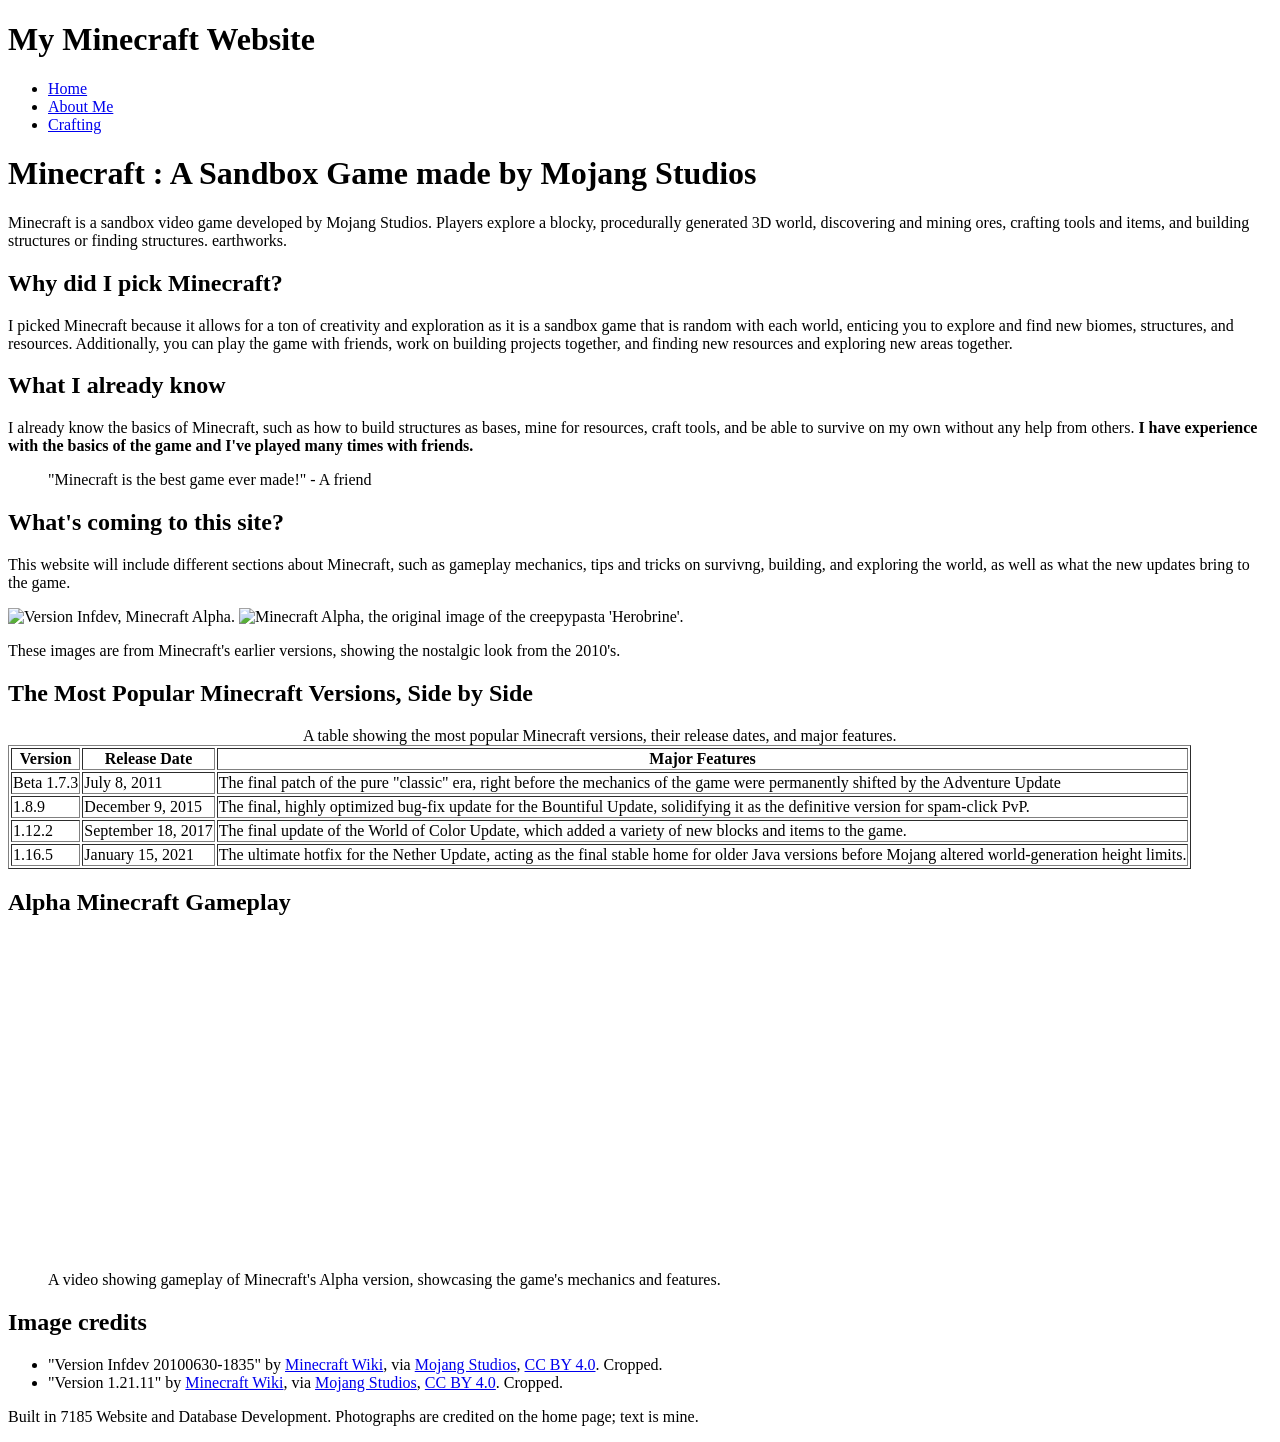
==== index.html @ 1b539d72 "footer" ====
<!DOCTYPE html>
<html lang="en">

<head>
    <!-- This is the TITLE of my webpage -->
    <title> Minecraft </title>
    <link rel="icon" href="https://images.icon-icons.com/2699/PNG/512/minecraft_logo_icon_168974.png"
        type="image/x-icon">

</head>
<h1>My Minecraft Website</h1>
<nav>
    <ul>
        <li><a href="index.html">Home</a></li>
        <li><a href="about.html">About Me</a></li>
        <li><a href="crafting.html">Crafting</a></li>
    </ul>
</nav>

<body>
    <div class="section" id="Title-Description"></div>
    <h1> Minecraft : A Sandbox Game made by Mojang Studios </h1>
    <p>
        Minecraft is a sandbox video game developed by Mojang Studios. Players explore a blocky, procedurally generated
        3D world, discovering and mining ores, crafting tools and items, and building structures or finding structures.
        earthworks.
    </p>
    <h2>
        Why did I pick Minecraft?
    </h2>

    <p>
        I picked Minecraft because it allows for a ton of creativity and exploration as it is a sandbox game that is
        random with each world, enticing you to explore and find new biomes, structures, and resources.
        Additionally, you can play the game with friends, work on building projects together, and finding new resources
        and exploring new areas together.
    </p>

    <div class="section" id="Quote-Section"></div>
    <h2>
        What I already know
    </h2>

    <p>
        I already know the basics of Minecraft, such as how to build structures as bases, mine for resources, craft
        tools, and be able to survive on my own without any help from others.
        <strong> I have experience with the basics of the game and I've played many times with friends.</strong>

    <blockquote> "Minecraft is the best game ever made!" - A friend</blockquote>
    </p>


    <h2>
        What's coming to this site?
    </h2>
    <p>
        This website will include different sections about Minecraft, such as gameplay mechanics, tips and tricks on
        survivng, building, and exploring the world, as well as what the new updates bring to the game.
    </p>

    <img src="https://minecraft.wiki/images/thumb/Infdev_20100630-1835.png/800px-Infdev_20100630-1835.png?5a4e8&20210730172134"
        alt="Version Infdev, Minecraft Alpha." width="650" height="400" />
    <img src="https://cdn.modrinth.com/data/cached_images/f736d526366b8b7e463001fa274c7d0e872c368f.png"
        alt="Minecraft Alpha, the original image of the creepypasta 'Herobrine'." width="650" height="400" />
    <p>
        These images are from Minecraft's earlier versions, showing the nostalgic look from the 2010's.
    </p>

    <h2>The Most Popular Minecraft Versions, Side by Side</h2>
    <table border="1">
        <thead>
            <tr>
                <th>Version</th>
                <th>Release Date</th>
                <th>Major Features</th>
            </tr>
        </thead>
        <tbody>
            <tr>
                <td>Beta 1.7.3</td>
                <td>July 8, 2011</td>
                <td>The final patch of the pure "classic" era, right before the mechanics of the game were permanently
                    shifted by the Adventure Update</td>
            </tr>
            <tr>
                <td>1.8.9</td>
                <td>December 9, 2015</td>
                <td>The final, highly optimized bug-fix update for the Bountiful Update, solidifying it as the
                    definitive version for spam-click PvP.</td>
            </tr>
            <tr>
                <td>1.12.2</td>
                <td>September 18, 2017</td>
                <td>The final update of the World of Color Update, which added a variety of new blocks and items to the
                    game.</td>
            </tr>
            <tr>
                <td>1.16.5</td>
                <td>January 15, 2021</td>
                <td>The ultimate hotfix for the Nether Update, acting as the final stable home for older Java versions
                    before Mojang altered world-generation height limits.</td>
            </tr>
            <a href="">
                <caption>A table showing the most popular Minecraft versions, their release dates, and major features.
                </caption>
            </a>
    </table>

    <h2> Alpha Minecraft Gameplay</h2>
    <iframe width="560" height="315" src="https://www.youtube.com/embed/d5vAsPKc-js?si=q02-yzcU77MVHGJ8"
        title="YouTube video player" frameborder="0"
        allow="accelerometer; autoplay; clipboard-write; encrypted-media; gyroscope; picture-in-picture; web-share"
        referrerpolicy="strict-origin-when-cross-origin" allowfullscreen></iframe>
    <blockquote>A video showing gameplay of Minecraft's Alpha version, showcasing the game's mechanics and features.
    </blockquote>

    <h2>Image credits</h2>
    <ul>
        <li>"Version Infdev 20100630-1835" by <a
                href="https://minecraft.wiki/images/Infdev_20100630-1835.png?5a4e8&format=original">Minecraft Wiki</a>,
            via <a href="https://www.minecraft.net/en-us/eula">Mojang Studios</a>,
            <a href="https://minecraft.wiki/w/File:Infdev_20100630-1835.png">CC BY 4.0</a>. Cropped.
        </li>
        <li>"Version 1.21.11" by <a href="https://minecraft.wiki/index.php?curid=360224">Minecraft Wiki</a>,
            via <a href="https://www.minecraft.net/en-us/eula">Mojang Studios</a>,
            <a href="https://minecraft.wiki/images/Java_Edition_1.21.11.png?d8a1c&format=original">CC BY 4.0</a>.
            Cropped.
        </li>
    </ul>

    <footer>
        <p>Built in 7185 Website and Database Development. Photographs are credited on the
            home page; text is mine.</p>
    </footer>


</body>




</html>
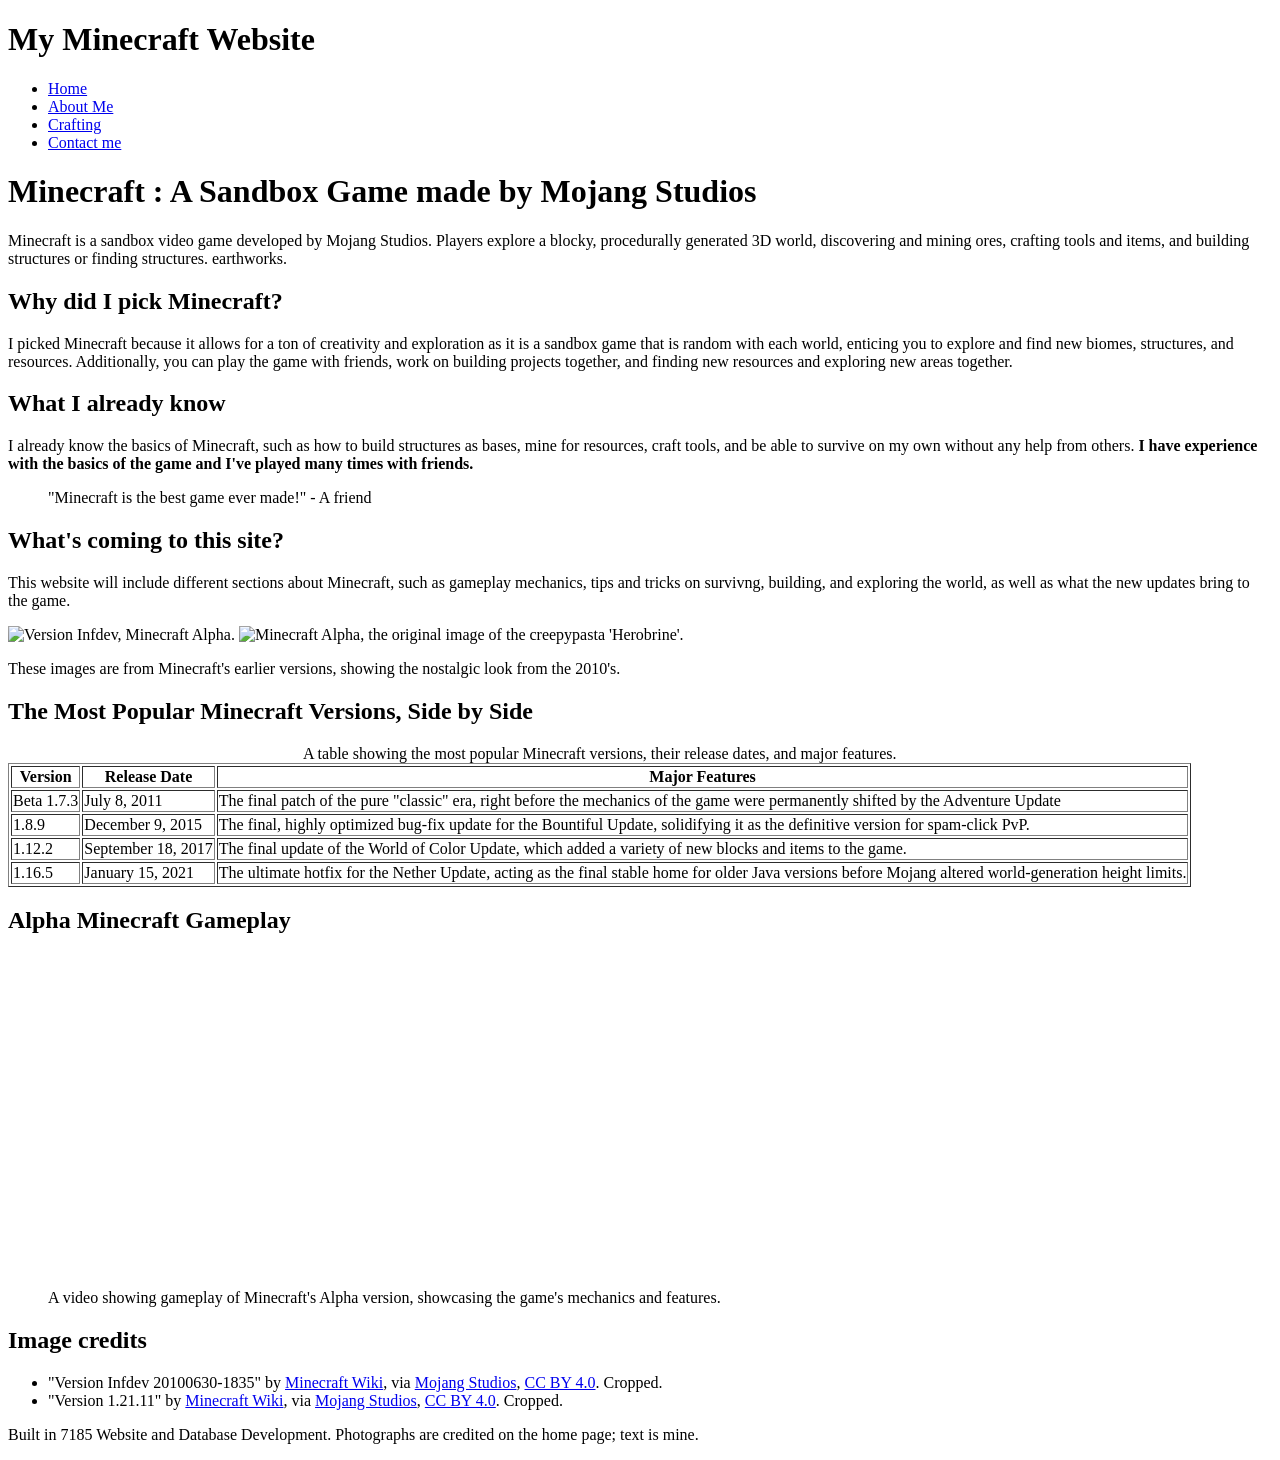
==== commit 1b7c668e: "contact me" ====
--- a/index.html
+++ b/index.html
@@ -14,6 +14,7 @@
         <li><a href="index.html">Home</a></li>
         <li><a href="about.html">About Me</a></li>
         <li><a href="crafting.html">Crafting</a></li>
+        <li><a href="contact.html">Contact me</a></li>
     </ul>
 </nav>
 
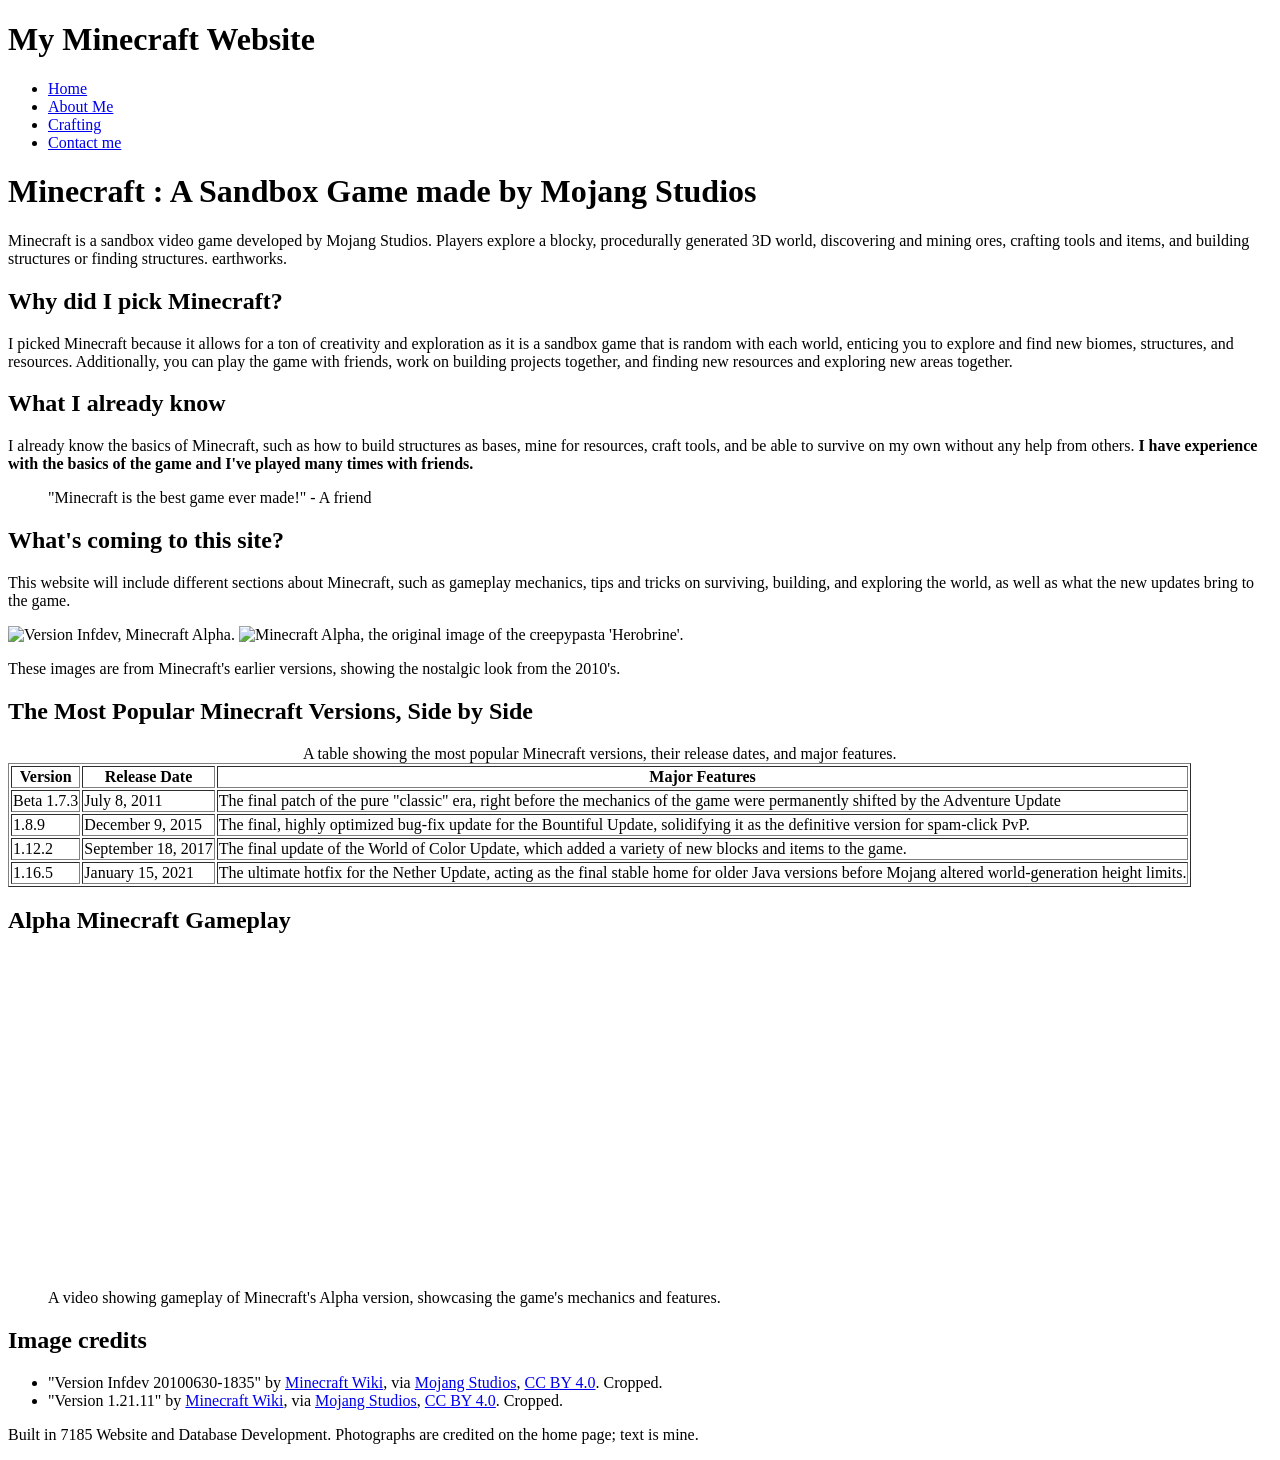
==== commit dfa8c100: "FIXED ERRORS" ====
--- a/index.html
+++ b/index.html
@@ -3,22 +3,27 @@
 
 <head>
     <!-- This is the TITLE of my webpage -->
-    <title> Minecraft </title>
+
+    <title>Minecraft</title>
     <link rel="icon" href="https://images.icon-icons.com/2699/PNG/512/minecraft_logo_icon_168974.png"
-        type="image/x-icon">
 
+    type="image/x-icon">
 </head>
-<h1>My Minecraft Website</h1>
-<nav>
-    <ul>
-        <li><a href="index.html">Home</a></li>
-        <li><a href="about.html">About Me</a></li>
-        <li><a href="crafting.html">Crafting</a></li>
-        <li><a href="contact.html">Contact me</a></li>
-    </ul>
-</nav>
 
 <body>
+    <h1>My Minecraft Website</h1>
+    <nav>
+        <ul>
+            <li><a href="index.html">Home</a></li>
+            <li><a href="about.html">About Me</a></li>
+            <li><a href="crafting.html">Crafting</a></li>
+            <li><a href="contact.html">Contact me</a></li>
+        </ul>
+
+    </nav>
+
+
+
     <div class="section" id="Title-Description"></div>
     <h1> Minecraft : A Sandbox Game made by Mojang Studios </h1>
     <p>
@@ -47,28 +52,40 @@
         tools, and be able to survive on my own without any help from others.
         <strong> I have experience with the basics of the game and I've played many times with friends.</strong>
 
-    <blockquote> "Minecraft is the best game ever made!" - A friend</blockquote>
+
     </p>
 
+
+
+    <blockquote> "Minecraft is the best game ever made!" - A friend</blockquote>
 
     <h2>
         What's coming to this site?
     </h2>
     <p>
         This website will include different sections about Minecraft, such as gameplay mechanics, tips and tricks on
-        survivng, building, and exploring the world, as well as what the new updates bring to the game.
+
+
+        surviving, building, and exploring the world, as well as what the new updates bring to the game.
     </p>
 
     <img src="https://minecraft.wiki/images/thumb/Infdev_20100630-1835.png/800px-Infdev_20100630-1835.png?5a4e8&20210730172134"
-        alt="Version Infdev, Minecraft Alpha." width="650" height="400" />
+
+
+    alt="Version Infdev, Minecraft Alpha." width="650" height="400">
     <img src="https://cdn.modrinth.com/data/cached_images/f736d526366b8b7e463001fa274c7d0e872c368f.png"
-        alt="Minecraft Alpha, the original image of the creepypasta 'Herobrine'." width="650" height="400" />
+
+
+    alt="Minecraft Alpha, the original image of the creepypasta 'Herobrine'." width="650" height="400">
     <p>
         These images are from Minecraft's earlier versions, showing the nostalgic look from the 2010's.
     </p>
 
     <h2>The Most Popular Minecraft Versions, Side by Side</h2>
     <table border="1">
+
+
+        <caption>A table showing the most popular Minecraft versions, their release dates, and major features.</caption>
         <thead>
             <tr>
                 <th>Version</th>
@@ -101,10 +118,9 @@
                 <td>The ultimate hotfix for the Nether Update, acting as the final stable home for older Java versions
                     before Mojang altered world-generation height limits.</td>
             </tr>
-            <a href="">
-                <caption>A table showing the most popular Minecraft versions, their release dates, and major features.
-                </caption>
-            </a>
+
+
+        </tbody>
     </table>
 
     <h2> Alpha Minecraft Gameplay</h2>
@@ -132,12 +148,9 @@
     <footer>
         <p>Built in 7185 Website and Database Development. Photographs are credited on the
             home page; text is mine.</p>
-    </footer>
+        </footer>
 
 
 </body>
 
-
-
-
 </html>
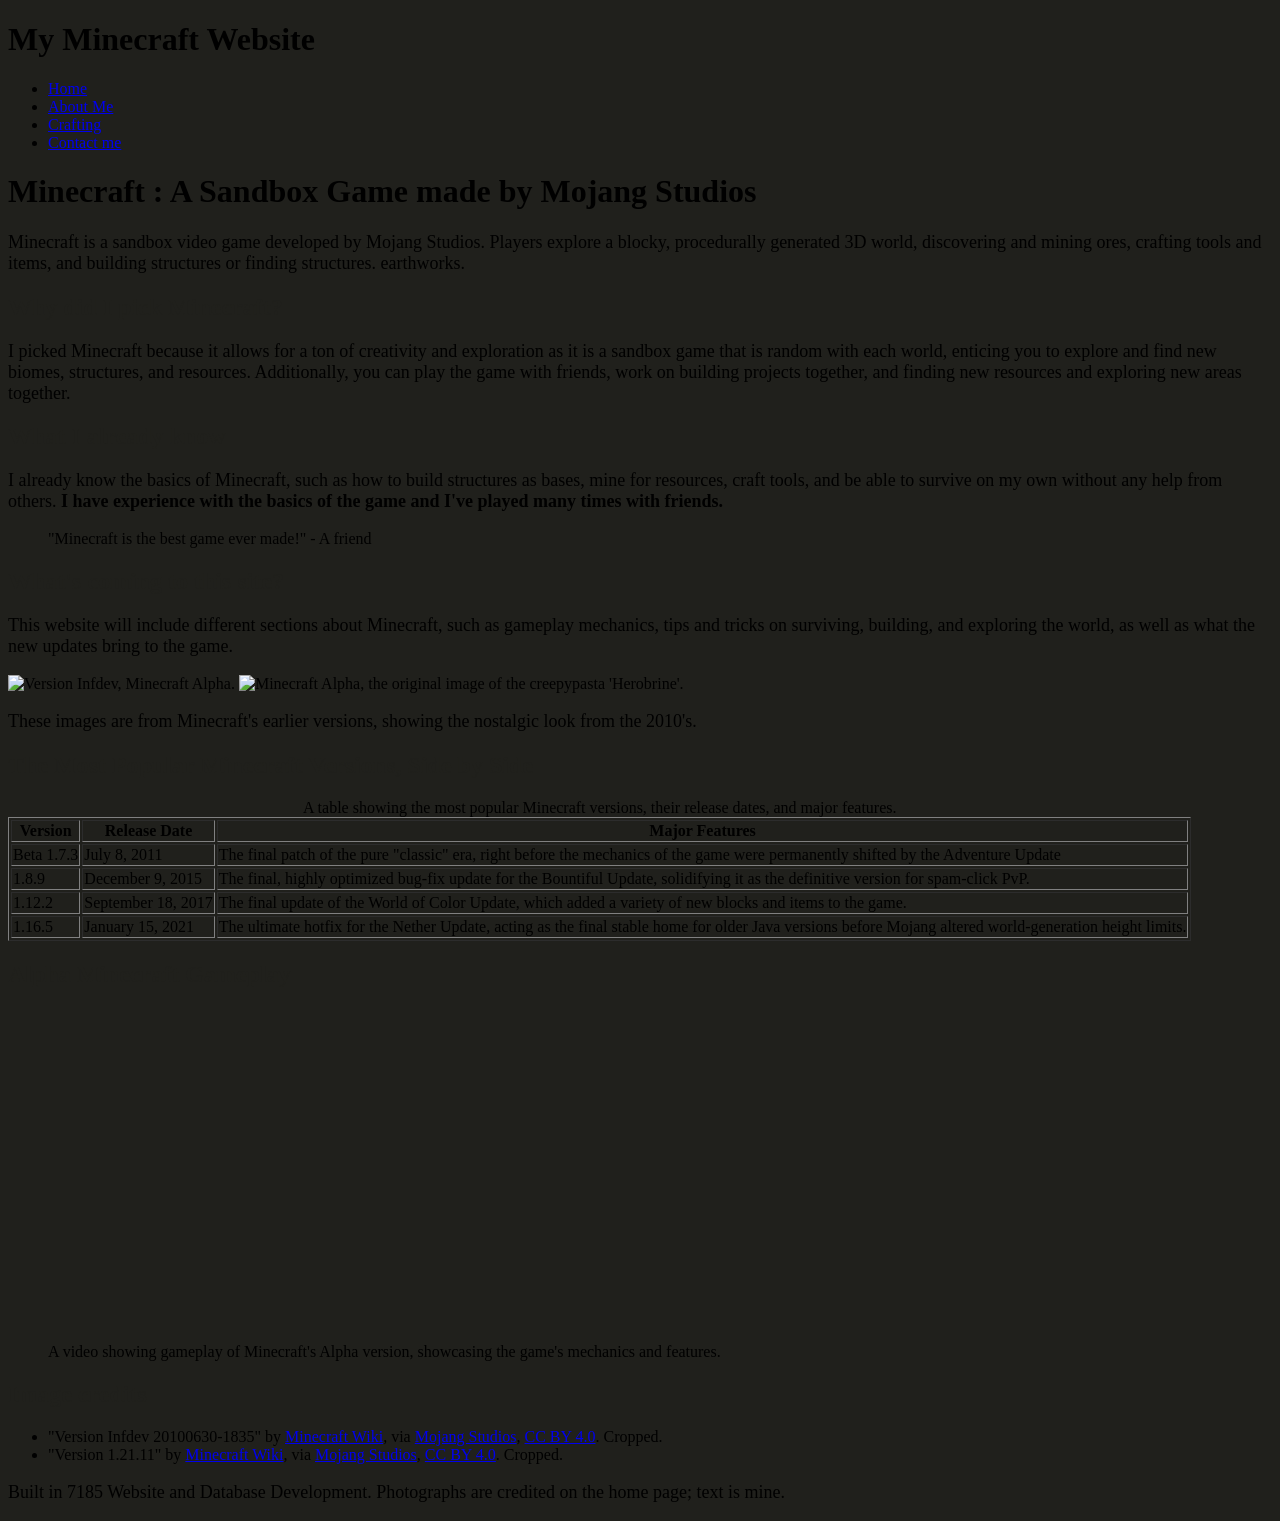
==== commit 3cc62ebd: "update css" ====
--- a/index.html
+++ b/index.html
@@ -3,154 +3,144 @@
 
 <head>
     <!-- This is the TITLE of my webpage -->
-
+    <meta charset="UTF-8">
+    <meta name="viewport" content="width=device-width, initial-scale=1.0">
     <title>Minecraft</title>
     <link rel="icon" href="https://images.icon-icons.com/2699/PNG/512/minecraft_logo_icon_168974.png"
-
-    type="image/x-icon">
+        type="image/x-icon">
+    <link rel="stylesheet" href="style.css">
 </head>
 
 <body>
-    <h1>My Minecraft Website</h1>
-    <nav>
+
+    <header>
+        <h1>My Minecraft Website</h1>
+        <nav>
+            <ul>
+                <li><a href="index.html">Home</a></li>
+                <li><a href="about.html">About Me</a></li>
+                <li><a href="crafting.html">Crafting</a></li>
+                <li><a href="contact.html">Contact me</a></li>
+            </ul>
+        </nav>
+    </header>
+
+    <main>
+
+        <div class="section" id="Title-Description"></div>
+        <h1> Minecraft : A Sandbox Game made by Mojang Studios </h1>
+        <p>
+            Minecraft is a sandbox video game developed by Mojang Studios. Players explore a blocky, procedurally generated
+            3D world, discovering and mining ores, crafting tools and items, and building structures or finding structures.
+            earthworks.
+        </p>
+        <h2>
+            Why did I pick Minecraft?
+        </h2>
+
+        <p>
+            I picked Minecraft because it allows for a ton of creativity and exploration as it is a sandbox game that is
+            random with each world, enticing you to explore and find new biomes, structures, and resources.
+            Additionally, you can play the game with friends, work on building projects together, and finding new resources
+            and exploring new areas together.
+        </p>
+
+        <div class="section" id="Quote-Section"></div>
+        <h2>
+            What I already know
+        </h2>
+
+        <p>
+            I already know the basics of Minecraft, such as how to build structures as bases, mine for resources, craft
+            tools, and be able to survive on my own without any help from others.
+            <strong> I have experience with the basics of the game and I've played many times with friends.</strong>
+        </p>
+
+        <blockquote> "Minecraft is the best game ever made!" - A friend</blockquote>
+
+        <h2>
+            What's coming to this site?
+        </h2>
+        <p>
+            This website will include different sections about Minecraft, such as gameplay mechanics, tips and tricks on
+            surviving, building, and exploring the world, as well as what the new updates bring to the game.
+        </p>
+
+        <img src="https://minecraft.wiki/images/thumb/Infdev_20100630-1835.png/800px-Infdev_20100630-1835.png?5a4e8&20210730172134"
+            alt="Version Infdev, Minecraft Alpha." width="650" height="400">
+        <img src="https://encrypted-tbn0.gstatic.com/images?q=tbn:ANd9GcQUCTIysSZ_bm_cYBPds5ggNpL9U31tPC2k_7q-d_9qxKR3SzoymmQkOAo&s=10"
+            alt="Minecraft Alpha, the original image of the creepypasta 'Herobrine'." width="650" height="400">
+        <p>
+            These images are from Minecraft's earlier versions, showing the nostalgic look from the 2010's.
+        </p>
+
+        <h2>The Most Popular Minecraft Versions, Side by Side</h2>
+        <table border="1">
+            <caption>A table showing the most popular Minecraft versions, their release dates, and major features.</caption>
+            <thead>
+                <tr>
+                    <th>Version</th>
+                    <th>Release Date</th>
+                    <th>Major Features</th>
+                </tr>
+            </thead>
+            <tbody>
+                <tr>
+                    <td>Beta 1.7.3</td>
+                    <td>July 8, 2011</td>
+                    <td>The final patch of the pure "classic" era, right before the mechanics of the game were permanently
+                        shifted by the Adventure Update</td>
+                </tr>
+                <tr>
+                    <td>1.8.9</td>
+                    <td>December 9, 2015</td>
+                    <td>The final, highly optimized bug-fix update for the Bountiful Update, solidifying it as the
+                        definitive version for spam-click PvP.</td>
+                </tr>
+                <tr>
+                    <td>1.12.2</td>
+                    <td>September 18, 2017</td>
+                    <td>The final update of the World of Color Update, which added a variety of new blocks and items to the
+                        game.</td>
+                </tr>
+                <tr>
+                    <td>1.16.5</td>
+                    <td>January 15, 2021</td>
+                    <td>The ultimate hotfix for the Nether Update, acting as the final stable home for older Java versions
+                        before Mojang altered world-generation height limits.</td>
+                </tr>
+            </tbody>
+        </table>
+
+        <h2> Alpha Minecraft Gameplay</h2>
+        <iframe width="560" height="315" src="https://www.youtube.com/embed/d5vAsPKc-js?si=q02-yzcU77MVHGJ8"
+            title="YouTube video player" frameborder="0"
+            allow="accelerometer; autoplay; clipboard-write; encrypted-media; gyroscope; picture-in-picture; web-share"
+            referrerpolicy="strict-origin-when-cross-origin" allowfullscreen></iframe>
+        <blockquote>A video showing gameplay of Minecraft's Alpha version, showcasing the game's mechanics and features.
+        </blockquote>
+
+        <h2>Image credits</h2>
         <ul>
-            <li><a href="index.html">Home</a></li>
-            <li><a href="about.html">About Me</a></li>
-            <li><a href="crafting.html">Crafting</a></li>
-            <li><a href="contact.html">Contact me</a></li>
+            <li>"Version Infdev 20100630-1835" by <a
+                    href="https://minecraft.wiki/images/Infdev_20100630-1835.png?5a4e8&format=original">Minecraft Wiki</a>,
+                via <a href="https://www.minecraft.net/en-us/eula">Mojang Studios</a>,
+                <a href="https://minecraft.wiki/w/File:Infdev_20100630-1835.png">CC BY 4.0</a>. Cropped.
+            </li>
+            <li>"Version 1.21.11" by <a href="https://minecraft.wiki/index.php?curid=360224">Minecraft Wiki</a>,
+                via <a href="https://www.minecraft.net/en-us/eula">Mojang Studios</a>,
+                <a href="https://minecraft.wiki/images/Java_Edition_1.21.11.png?d8a1c&format=original">CC BY 4.0</a>.
+                Cropped.
+            </li>
         </ul>
 
-    </nav>
-
-
-
-    <div class="section" id="Title-Description"></div>
-    <h1> Minecraft : A Sandbox Game made by Mojang Studios </h1>
-    <p>
-        Minecraft is a sandbox video game developed by Mojang Studios. Players explore a blocky, procedurally generated
-        3D world, discovering and mining ores, crafting tools and items, and building structures or finding structures.
-        earthworks.
-    </p>
-    <h2>
-        Why did I pick Minecraft?
-    </h2>
-
-    <p>
-        I picked Minecraft because it allows for a ton of creativity and exploration as it is a sandbox game that is
-        random with each world, enticing you to explore and find new biomes, structures, and resources.
-        Additionally, you can play the game with friends, work on building projects together, and finding new resources
-        and exploring new areas together.
-    </p>
-
-    <div class="section" id="Quote-Section"></div>
-    <h2>
-        What I already know
-    </h2>
-
-    <p>
-        I already know the basics of Minecraft, such as how to build structures as bases, mine for resources, craft
-        tools, and be able to survive on my own without any help from others.
-        <strong> I have experience with the basics of the game and I've played many times with friends.</strong>
-
-
-    </p>
-
-
-
-    <blockquote> "Minecraft is the best game ever made!" - A friend</blockquote>
-
-    <h2>
-        What's coming to this site?
-    </h2>
-    <p>
-        This website will include different sections about Minecraft, such as gameplay mechanics, tips and tricks on
-
-
-        surviving, building, and exploring the world, as well as what the new updates bring to the game.
-    </p>
-
-    <img src="https://minecraft.wiki/images/thumb/Infdev_20100630-1835.png/800px-Infdev_20100630-1835.png?5a4e8&20210730172134"
-
-
-    alt="Version Infdev, Minecraft Alpha." width="650" height="400">
-    <img src="https://cdn.modrinth.com/data/cached_images/f736d526366b8b7e463001fa274c7d0e872c368f.png"
-
-
-    alt="Minecraft Alpha, the original image of the creepypasta 'Herobrine'." width="650" height="400">
-    <p>
-        These images are from Minecraft's earlier versions, showing the nostalgic look from the 2010's.
-    </p>
-
-    <h2>The Most Popular Minecraft Versions, Side by Side</h2>
-    <table border="1">
-
-
-        <caption>A table showing the most popular Minecraft versions, their release dates, and major features.</caption>
-        <thead>
-            <tr>
-                <th>Version</th>
-                <th>Release Date</th>
-                <th>Major Features</th>
-            </tr>
-        </thead>
-        <tbody>
-            <tr>
-                <td>Beta 1.7.3</td>
-                <td>July 8, 2011</td>
-                <td>The final patch of the pure "classic" era, right before the mechanics of the game were permanently
-                    shifted by the Adventure Update</td>
-            </tr>
-            <tr>
-                <td>1.8.9</td>
-                <td>December 9, 2015</td>
-                <td>The final, highly optimized bug-fix update for the Bountiful Update, solidifying it as the
-                    definitive version for spam-click PvP.</td>
-            </tr>
-            <tr>
-                <td>1.12.2</td>
-                <td>September 18, 2017</td>
-                <td>The final update of the World of Color Update, which added a variety of new blocks and items to the
-                    game.</td>
-            </tr>
-            <tr>
-                <td>1.16.5</td>
-                <td>January 15, 2021</td>
-                <td>The ultimate hotfix for the Nether Update, acting as the final stable home for older Java versions
-                    before Mojang altered world-generation height limits.</td>
-            </tr>
-
-
-        </tbody>
-    </table>
-
-    <h2> Alpha Minecraft Gameplay</h2>
-    <iframe width="560" height="315" src="https://www.youtube.com/embed/d5vAsPKc-js?si=q02-yzcU77MVHGJ8"
-        title="YouTube video player" frameborder="0"
-        allow="accelerometer; autoplay; clipboard-write; encrypted-media; gyroscope; picture-in-picture; web-share"
-        referrerpolicy="strict-origin-when-cross-origin" allowfullscreen></iframe>
-    <blockquote>A video showing gameplay of Minecraft's Alpha version, showcasing the game's mechanics and features.
-    </blockquote>
-
-    <h2>Image credits</h2>
-    <ul>
-        <li>"Version Infdev 20100630-1835" by <a
-                href="https://minecraft.wiki/images/Infdev_20100630-1835.png?5a4e8&format=original">Minecraft Wiki</a>,
-            via <a href="https://www.minecraft.net/en-us/eula">Mojang Studios</a>,
-            <a href="https://minecraft.wiki/w/File:Infdev_20100630-1835.png">CC BY 4.0</a>. Cropped.
-        </li>
-        <li>"Version 1.21.11" by <a href="https://minecraft.wiki/index.php?curid=360224">Minecraft Wiki</a>,
-            via <a href="https://www.minecraft.net/en-us/eula">Mojang Studios</a>,
-            <a href="https://minecraft.wiki/images/Java_Edition_1.21.11.png?d8a1c&format=original">CC BY 4.0</a>.
-            Cropped.
-        </li>
-    </ul>
+    </main>
 
     <footer>
         <p>Built in 7185 Website and Database Development. Photographs are credited on the
             home page; text is mine.</p>
-        </footer>
-
+    </footer>
 
 </body>
 
-</html>+</html>
--- a/style.css
+++ b/style.css
@@ -0,0 +1,30 @@
+/* Palette */
+:root {
+    --dark:       #14532d;
+    --light:      #32f332;
+    --background: #20201c;
+}
+
+#start{
+    background-image: url(INFDEV.png);
+}
+
+#about{
+  background-image: url();
+}
+
+body{
+    background-color: var(--background);
+    background-repeat: no-repeat;
+    background-position: center top;
+    background-size: cover;
+    background-attachment: fixed;
+}
+
+p{
+  font-size: 18px;
+}
+
+h2{
+  color: var(--background)
+}
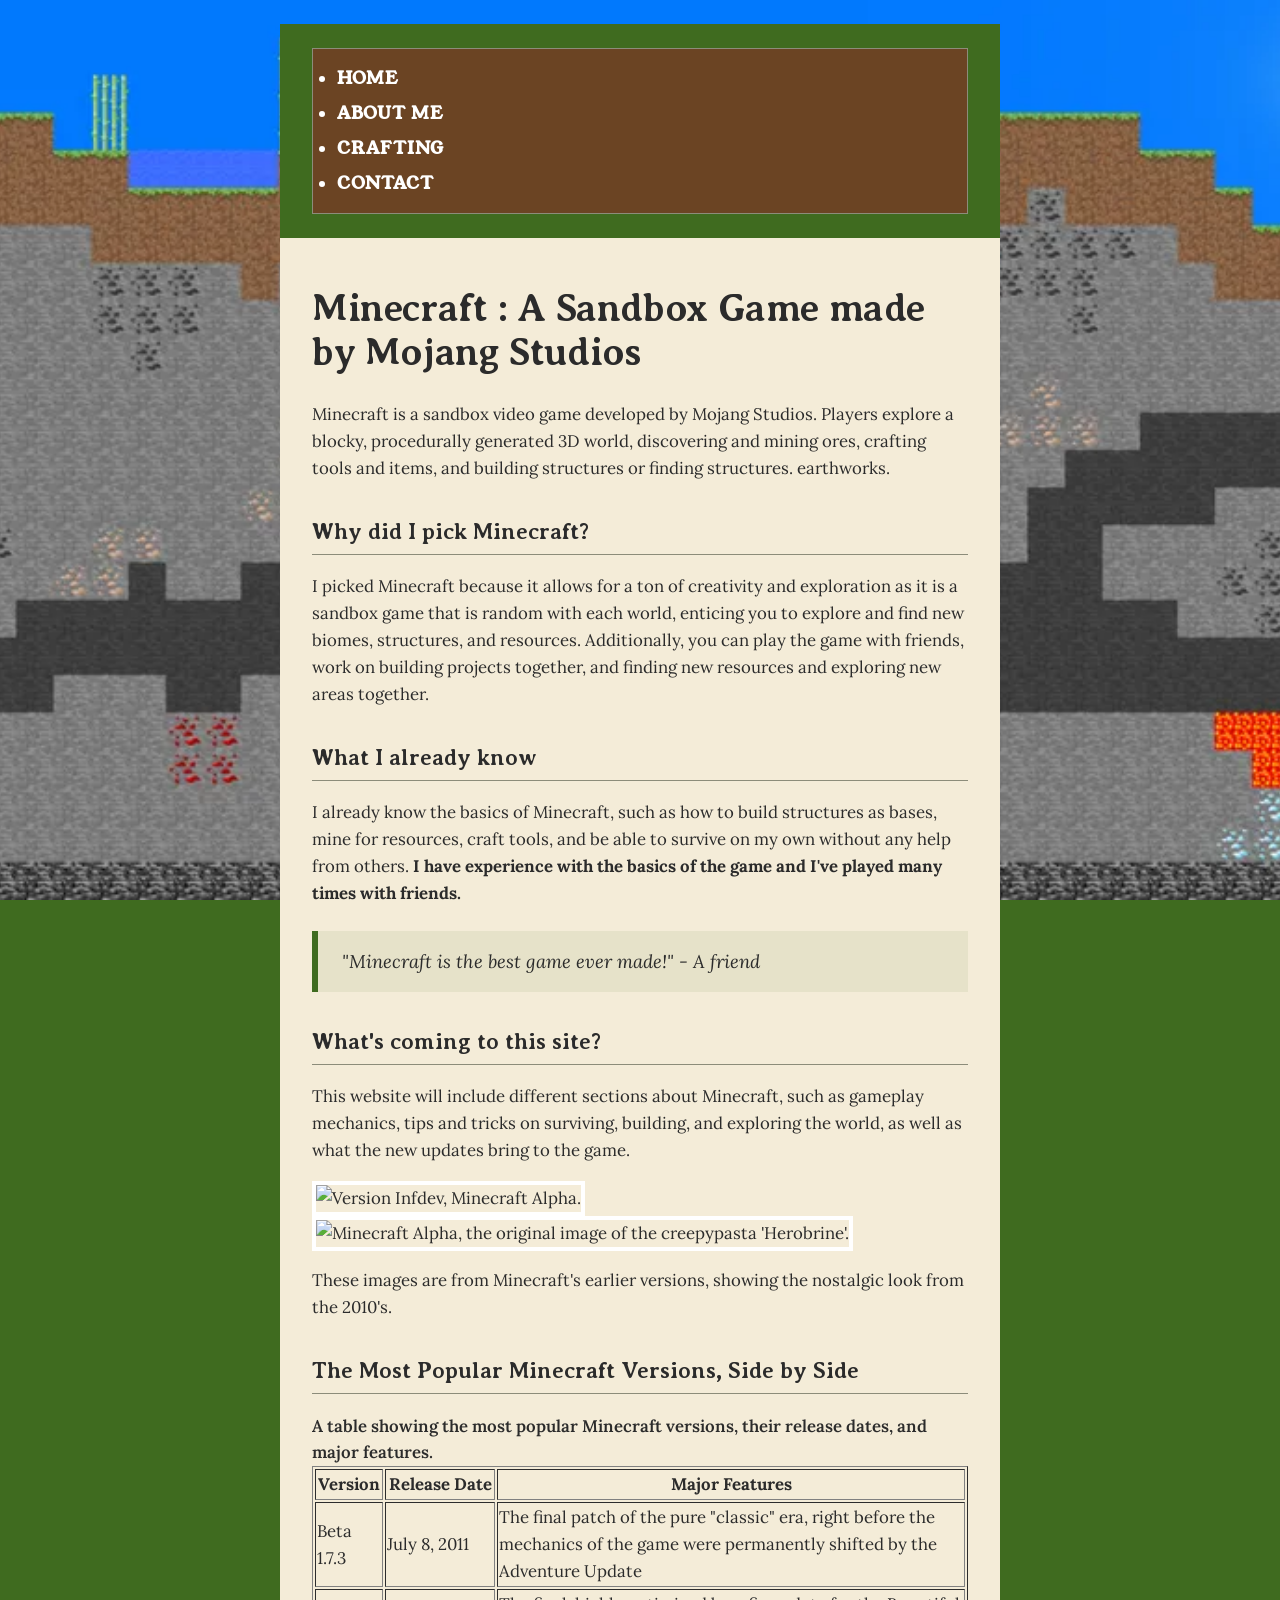
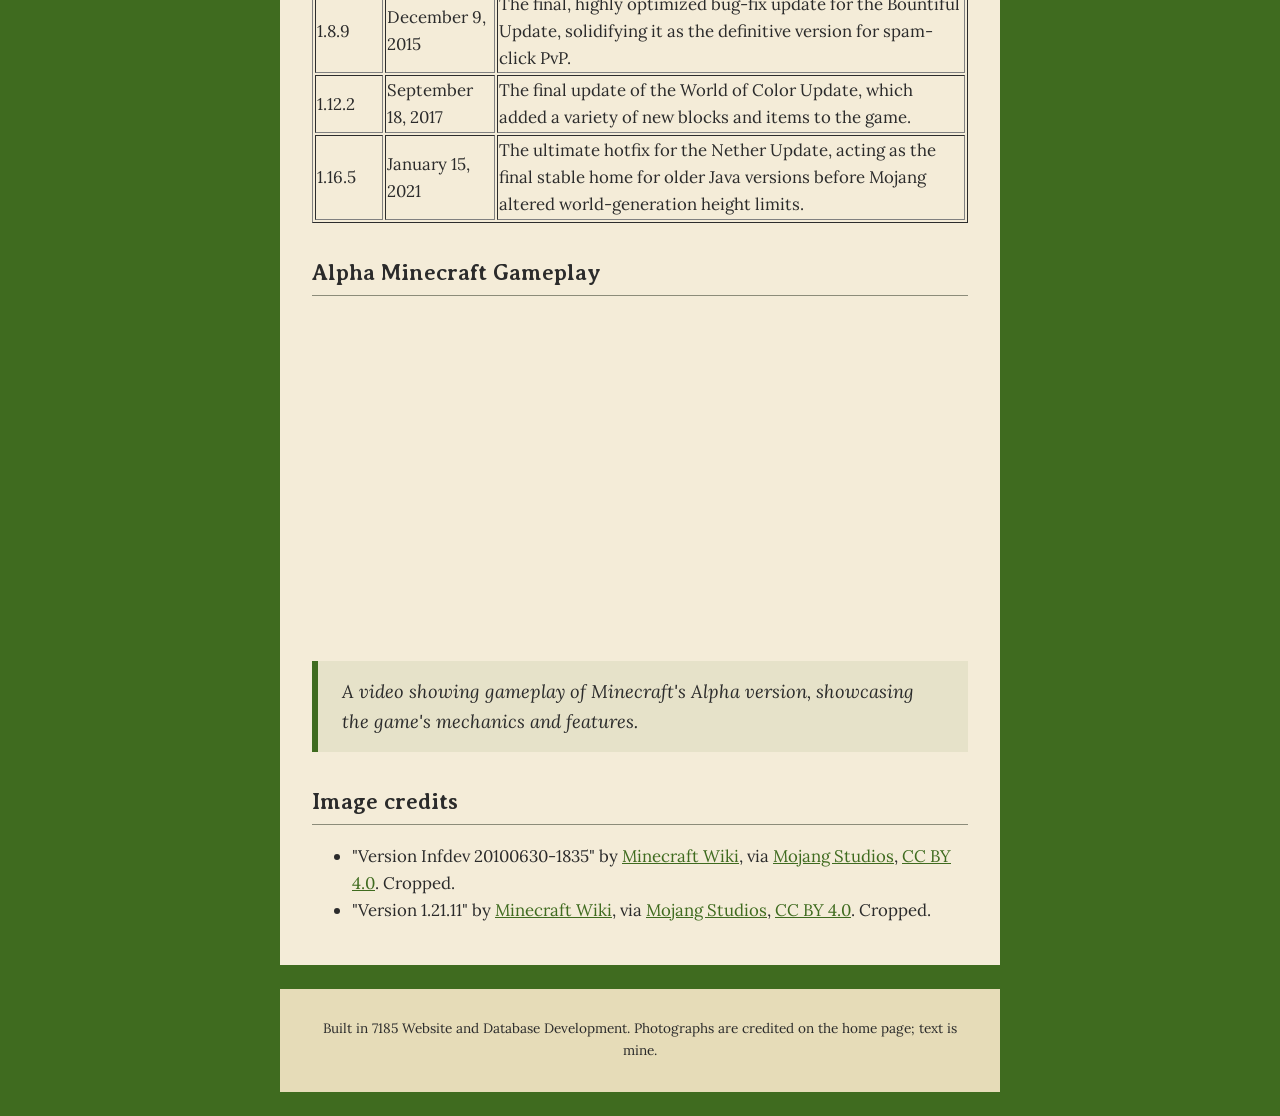
==== commit 1e24e71a: "fonts yay + fixes" ====
--- a/index.html
+++ b/index.html
@@ -8,19 +8,24 @@
     <title>Minecraft</title>
     <link rel="icon" href="https://images.icon-icons.com/2699/PNG/512/minecraft_logo_icon_168974.png"
         type="image/x-icon">
+        <link rel="preconnect" href="https://fonts.googleapis.com">
+<link rel="preconnect" href="https://fonts.gstatic.com" crossorigin>
+<link href="https://fonts.googleapis.com/css2?family=Lora:ital,wght@0,400;0,700;1,400&amp;family=Averia+Serif+Libre:ital,wght@0,300;0,400;0,700;1,300;1,400;1,700&amp;display=swap" rel="stylesheet">
+<link rel="preconnect" href="https://fonts.googleapis.com">
+<link rel="preconnect" href="https://fonts.gstatic.com" crossorigin>
+<link href="https://fonts.googleapis.com/css2?family=Varela+Round&family=Young+Serif&display=swap" rel="stylesheet">
     <link rel="stylesheet" href="style.css">
 </head>
 
 <body>
 
     <header>
-        <h1>My Minecraft Website</h1>
         <nav>
             <ul>
                 <li><a href="index.html">Home</a></li>
                 <li><a href="about.html">About Me</a></li>
                 <li><a href="crafting.html">Crafting</a></li>
-                <li><a href="contact.html">Contact me</a></li>
+                <li><a href="contact.html">Contact</a></li>
             </ul>
         </nav>
     </header>
@@ -143,4 +148,4 @@
 
 </body>
 
-</html>
+</html>
--- a/style.css
+++ b/style.css
@@ -1,30 +1,362 @@
+/* ============================================================
+   The ONE rule that lives above everything, even the palette.
+   width now INCLUDES padding and border. Every element, every
+   page. It is a reset, not a style, which is why it is first
+   in the file instead of last.
+   ============================================================ */
+* {
+  box-sizing: border-box;
+}
+
 /* Palette */
+/* --- A CSS VARIABLE is a value with a name. Declare it on :root
+       (the whole page) with two dashes in front; use it anywhere with
+       var(). Change a value HERE and every rule that uses it changes.
+       This block lives at the top of the file, above everything, because
+       every colour on the site comes from it. --- */
 :root {
-    --dark:       #14532d;
-    --light:      #32f332;
-    --background: #20201c;
-}
-
-#start{
-    background-image: url(INFDEV.png);
-}
-
-#about{
-  background-image: url();
-}
-
-body{
-    background-color: var(--background);
-    background-repeat: no-repeat;
-    background-position: center top;
-    background-size: cover;
-    background-attachment: fixed;
-}
-
-p{
-  font-size: 18px;
-}
-
-h2{
-  color: var(--background)
-}+  --dark:       #3f6b1f;   /* grass — headings, header, links */
+  --light:      #e6dcb8;   /* sand — tinted boxes, footer */
+  --background: #f4ecd8;   /* paper — the page, and the box the words sit on */
+  --accent:     #6b4423;   /* oakwood colored, used rarely */
+  --warning:    #b3261e;   /* redstone/lava — only for warnings */
+  --text:       #2b2b2b;   /* black for bodytext */
+  --line:       #8c8c7a;   /* stone — borders and rules */
+}
+
+/* ============================================================
+   Selectors and the cascade.
+   ONE file. Every page links to it. Change a rule here and all
+   four pages change at once — that is the whole argument for an
+   EXTERNAL stylesheet over writing style="" on every element.
+
+   A rule is a SELECTOR, then a block of property: value; pairs.
+   Leave out a semicolon and the rule AFTER it breaks, not this one.
+
+
+   Every colour below is a var() from the palette at the top of the file.
+   ============================================================ */
+
+/* --- element selector: every <body> on the site --- */
+body {
+  color: var(--text);
+  background-color: var(--background);
+}
+
+/* --- element selectors: the headings. The h1 rule is the one from
+       the anatomy slide, typed for real. --- */
+h1 {
+  color: var(--text);
+  font-size: 2rem;
+}
+
+h2 {
+  color: var(--text);
+}
+
+/* --- CLASS selector. The dot means "any element with class=intro".
+       The div has class="intro" in the HTML, for exactly this. --- */
+.intro {
+  background-color: var(--light);
+}
+
+/* --- another class from the HTML --- */
+.warning {
+  color: var(--warning);
+}
+
+/* --- ID selector. The hash means "the one element with id=parks".
+       An id is unique on a page, so this styles exactly one thing. --- */
+#parks {
+  background-color: #ffffff;
+}
+
+/* ============================================================
+   THE CASCADE — read these two rules in order.
+   Both select the same links. The SECOND one wins, because when
+   two rules have the same specificity the later one is applied.
+   Swap them and the colour changes. That is the cascade.
+   ============================================================ */
+a {
+  color: var(--accent);
+}
+
+a {
+  color: var(--dark);
+}
+
+/* ============================================================
+   Colours and backgrounds.
+   The palette is the :root block at the TOP of this file. Every
+   colour below is var(--something) from it.
+
+   One colour, four ways — all of these are the grass green:
+     darkolivegreen       CLOSE but not it; names are for quick tests only
+     #3f6b1f              hex: red 3f, green 6b, blue 1f
+     rgb(63, 107, 31)     the same three numbers in decimal
+     hsl(97, 55%, 27%)    hue, saturation, lightness
+   ============================================================ */
+
+/* --- the header: dark, with white text. Links inside it need their
+       own rule, because the a rules above set them green. The space in
+       "header a" means INSIDE: every a inside the header. --- */
+header {
+  background-color: var(--dark);
+  color: #ffffff;
+}
+
+header a {
+  color: #ffffff;
+}
+
+/* --- the footer, on the light tint --- */
+footer {
+  background-color: var(--light);
+  color: var(--text);
+}
+
+/* --- a see-through tint of the grass green. rgba's fourth number is
+       alpha: 0 is invisible, 1 is solid. 0.08 is a whisper of green.
+       The three numbers are --dark's, written out: rgba() wants
+       numbers, not a variable. --- */
+blockquote {
+  background-color: rgba(63, 107, 31, 0.08);
+}
+
+/* --- A photograph behind the whole site. This is a SECOND body rule:
+       the first one, at the top, set background-color to the page colour.
+       This one is later in the file, so it wins. That is the cascade. The url() path is relative to THIS FILE, not to the page. --- */
+body {
+  background-color: var(--dark);          /* shows while the photo loads, and behind it */
+  background-image: url("images/minecraftbackgroundwebsite.webp");
+  background-repeat: no-repeat;
+  background-position: center top;
+  background-size: cover;                 /* fill the window, crop the edges */
+  background-attachment: fixed;           /* the page scrolls, the photo does not */
+}
+
+/* --- Words on a photograph are unreadable. Put them on a solid box. --- */
+main {
+  background-color: var(--background);
+}
+
+/* ============================================================
+   Padding, border, margin.
+   Content, then PADDING (inside the line), then BORDER (the line),
+   then MARGIN (outside the line, transparent). In that order, out.
+   ============================================================ */
+
+/* --- padding: room INSIDE. Two values: top-and-bottom, then left-and-right.
+       Padding takes the background colour with it; margin never does. --- */
+header {
+  padding: 1.5rem 2rem;
+}
+
+main {
+  padding: 1.5rem 2rem;
+}
+
+footer {
+  padding: 1rem 2rem;
+  margin-top: 1.5rem;
+}
+
+/* --- the body is a box too. The browser gave it 8px of margin; replace
+       that with padding WE chose. A background paints under padding, so
+       the photograph now shows all the way round the site. --- */
+body {
+  margin: 0;
+  padding: 1.5rem;
+}
+
+/* --- border: width, STYLE, colour. Leave out the style and nothing draws. --- */
+.intro {
+  padding: 1rem 1.5rem;
+  border: 1px solid var(--line);
+}
+
+blockquote {
+  margin: 1.5rem 0;                     /* space outside: above and below, none at the sides */
+  padding: 1rem 1.5rem;                 /* space inside */
+  border-left: 6px solid var(--dark);       /* one side only */
+}
+
+/* --- a border on ONE side of every heading, the text lifted off the
+       line with padding, and air above every section with margin.
+       All three layers, in one rule. --- */
+h2 {
+  border-bottom: 1px solid var(--line);
+  padding-bottom: .25rem;
+  margin-top: 2rem;
+}
+
+/* --- the nav list: the browser's default margin and padding removed,
+       then boxed with its own background so it stands out from the
+       header behind it --- */
+nav ul {
+  margin: 0;
+  padding: .75rem 1.5rem;
+  background-color: var(--accent);
+  border: 1px solid var(--line);
+}
+
+nav li {
+  padding: .25rem 0;
+}
+
+/* --- the cheapest photo frame there is --- */
+img {
+  border: 4px solid #ffffff;
+}
+
+/* COLLAPSING MARGINS — measured, not explained. A paragraph with
+   margin-bottom: 3rem followed by a heading with margin-top: 3rem are
+   3rem apart, not 6rem: when two vertical margins meet, the larger one
+   wins and the smaller disappears into it. */
+
+/* ============================================================
+   The box model, sizing, and outline.
+
+   NOTE: the box-sizing rule is at the TOP of this file, above
+   everything, because it is a reset. Scroll up to see it.
+   ============================================================ */
+
+/* --- Break it, then fix it. With its padding and border, width: 100%
+       made this box wider than main by exactly padding + border.
+       The * rule at the top of the file is what makes it fit again. --- */
+.intro {
+  width: 100%;
+}
+
+/* --- max-width is a ceiling: as big as it can be, never wider than the
+       box it is in. Narrow the window and the photo shrinks with it. --- */
+img {
+  max-width: 100%;
+  height: auto;                          /* keep the proportions */
+}
+
+iframe {
+  max-width: 100%;                       /* the map has width="600" in the HTML */
+}
+
+/* --- the on-page contents box on turkey-run.html --- */
+.contents {
+  max-width: 22rem;
+  background-color: var(--light);
+  padding: .75rem 1.25rem;
+}
+
+/* --- the whole site gets a ceiling too: a reading measure. Then
+       margin: auto splits the leftover space equally, which centres it.
+       (auto only has space to split once there IS a max-width.)
+       A later body rule than the margin: 0 above — the cascade, again. --- */
+body {
+  max-width: 48rem;
+  margin: 0 auto;
+}
+
+/* --- OUTLINE is where Tab is. It draws outside the box and takes no
+       space. Never remove it without replacing it with something visible. --- */
+a:focus,
+button:focus,
+input:focus,
+select:focus,
+textarea:focus {
+  outline: 3px solid var(--accent);
+  outline-offset: 2px;
+}
+
+/* --- the skip link, now that Tab means something. It sits off-screen
+       until a keyboard user tabs to it, then appears at the top of the
+       page. Nothing else on the site is positioned. --- */
+.skip-link {
+  position: absolute;
+  left: -9999px;
+}
+
+.skip-link:focus {
+  left: 1rem;
+  top: 1rem;
+  background-color: var(--dark);
+  color: #ffffff;
+  padding: .5rem 1rem;
+}
+
+/* ============================================================
+   Text and fonts. Two web fonts (linked in every page's head,
+   above this file): Lora for reading, Source Sans 3 for headings.
+   Every size is in rem — a multiple of the user's chosen text size —
+   so the whole site scales when they change it.
+   ============================================================ */
+
+/* --- the reading face: the FIRST font-family on the site. Until today
+       every page was in the browser's default serif, on purpose. The stack
+       is a list of fallbacks, best first, generic family last.
+       A later body rule than the first one, so its font-size wins. --- */
+body {
+  font-family: "Lora", Georgia, "Times New Roman", serif;
+  font-size: 1.05rem;
+  line-height: 1.6;
+}
+
+/* --- the warning was red; now it is bold too --- */
+.warning {
+  font-weight: bold;
+}
+
+/* --- the heading face, and a size scale: 2.4 / 1.4 / 1.05 --- */
+h1,
+h2 {
+  font-family: "Averia Serif Libre", "Segoe UI", Arial, sans-serif;
+}
+
+h1 {
+  font-size: 2.4rem;
+  line-height: 1.15;
+  letter-spacing: -.01em;                /* big text tightens slightly */
+  font-weight: 700;
+}
+
+h2 {
+  font-size: 1.4rem;
+  font-weight: 600;
+}
+
+/* --- the nav reads like a nav: small caps, spaced, no underline.
+       text-transform changes the look without changing the HTML. --- */
+nav a {
+  font-family: "Young Serif", "Segoe UI", Arial, sans-serif;
+  text-transform: uppercase;
+  letter-spacing: .06em;
+  font-weight: 600;
+  text-decoration: none;
+}
+
+/* --- the details --- */
+blockquote {
+  font-style: italic;
+  font-size: 1.15rem;
+}
+
+cite {
+  font-style: normal;                    /* browsers italicise cite by default */
+  font-weight: 600;
+}
+
+caption {
+  font-weight: 600;
+  text-align: left;
+}
+
+code {
+  font-family: Consolas, "Courier New", monospace;
+  font-size: .95em;                      /* em here: a touch smaller than the text around it */
+}
+
+footer {
+  font-size: .85rem;
+  text-align: center;                    /* the one thing on the site that is centred */
+}
+
+/* Paragraphs stay left-aligned. text-align: justify has no hyphenation on
+   the web and produces rivers; center cannot be read past two lines. */
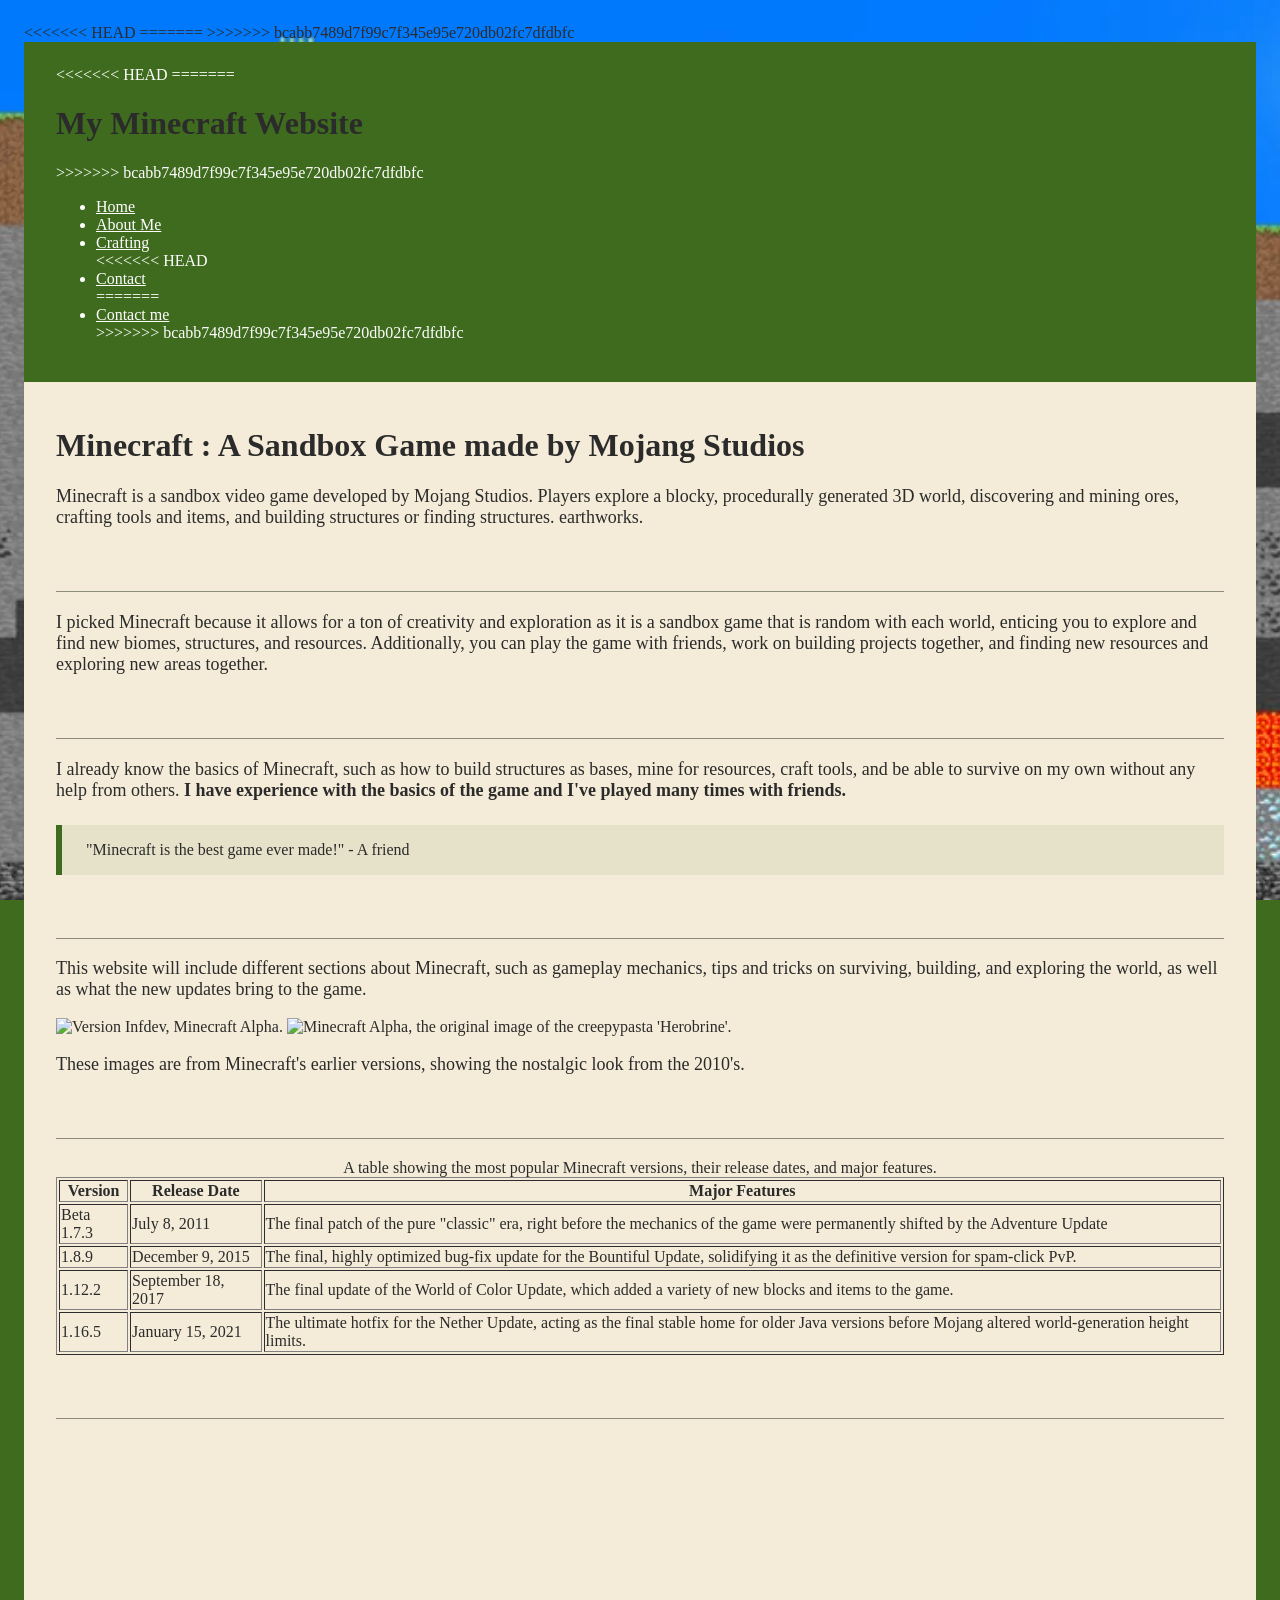
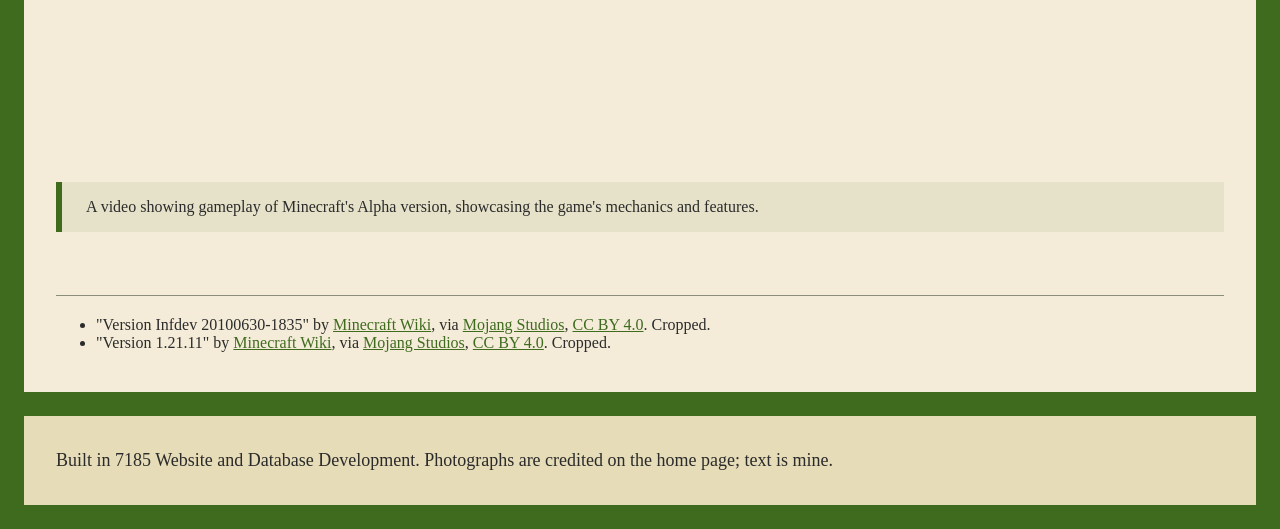
==== commit 5aa87a67: "Merge branch 'main' of https://github.com/car-source/U1L1-TheBasics" ====
--- a/index.html
+++ b/index.html
@@ -8,24 +8,35 @@
     <title>Minecraft</title>
     <link rel="icon" href="https://images.icon-icons.com/2699/PNG/512/minecraft_logo_icon_168974.png"
         type="image/x-icon">
+<<<<<<< HEAD
         <link rel="preconnect" href="https://fonts.googleapis.com">
 <link rel="preconnect" href="https://fonts.gstatic.com" crossorigin>
 <link href="https://fonts.googleapis.com/css2?family=Lora:ital,wght@0,400;0,700;1,400&amp;family=Averia+Serif+Libre:ital,wght@0,300;0,400;0,700;1,300;1,400;1,700&amp;display=swap" rel="stylesheet">
 <link rel="preconnect" href="https://fonts.googleapis.com">
 <link rel="preconnect" href="https://fonts.gstatic.com" crossorigin>
 <link href="https://fonts.googleapis.com/css2?family=Varela+Round&family=Young+Serif&display=swap" rel="stylesheet">
+=======
+>>>>>>> bcabb7489d7f99c7f345e95e720db02fc7dfdbfc
     <link rel="stylesheet" href="style.css">
 </head>
 
 <body>
 
     <header>
+<<<<<<< HEAD
+=======
+        <h1>My Minecraft Website</h1>
+>>>>>>> bcabb7489d7f99c7f345e95e720db02fc7dfdbfc
         <nav>
             <ul>
                 <li><a href="index.html">Home</a></li>
                 <li><a href="about.html">About Me</a></li>
                 <li><a href="crafting.html">Crafting</a></li>
+<<<<<<< HEAD
                 <li><a href="contact.html">Contact</a></li>
+=======
+                <li><a href="contact.html">Contact me</a></li>
+>>>>>>> bcabb7489d7f99c7f345e95e720db02fc7dfdbfc
             </ul>
         </nav>
     </header>
@@ -148,4 +159,4 @@
 
 </body>
 
-</html>+</html>
--- a/style.css
+++ b/style.css
@@ -190,173 +190,10 @@
   margin-top: 2rem;
 }
 
-/* --- the nav list: the browser's default margin and padding removed,
-       then boxed with its own background so it stands out from the
-       header behind it --- */
-nav ul {
-  margin: 0;
-  padding: .75rem 1.5rem;
-  background-color: var(--accent);
-  border: 1px solid var(--line);
+p{
+  font-size: 18px;
 }
 
-nav li {
-  padding: .25rem 0;
-}
-
-/* --- the cheapest photo frame there is --- */
-img {
-  border: 4px solid #ffffff;
-}
-
-/* COLLAPSING MARGINS — measured, not explained. A paragraph with
-   margin-bottom: 3rem followed by a heading with margin-top: 3rem are
-   3rem apart, not 6rem: when two vertical margins meet, the larger one
-   wins and the smaller disappears into it. */
-
-/* ============================================================
-   The box model, sizing, and outline.
-
-   NOTE: the box-sizing rule is at the TOP of this file, above
-   everything, because it is a reset. Scroll up to see it.
-   ============================================================ */
-
-/* --- Break it, then fix it. With its padding and border, width: 100%
-       made this box wider than main by exactly padding + border.
-       The * rule at the top of the file is what makes it fit again. --- */
-.intro {
-  width: 100%;
-}
-
-/* --- max-width is a ceiling: as big as it can be, never wider than the
-       box it is in. Narrow the window and the photo shrinks with it. --- */
-img {
-  max-width: 100%;
-  height: auto;                          /* keep the proportions */
-}
-
-iframe {
-  max-width: 100%;                       /* the map has width="600" in the HTML */
-}
-
-/* --- the on-page contents box on turkey-run.html --- */
-.contents {
-  max-width: 22rem;
-  background-color: var(--light);
-  padding: .75rem 1.25rem;
-}
-
-/* --- the whole site gets a ceiling too: a reading measure. Then
-       margin: auto splits the leftover space equally, which centres it.
-       (auto only has space to split once there IS a max-width.)
-       A later body rule than the margin: 0 above — the cascade, again. --- */
-body {
-  max-width: 48rem;
-  margin: 0 auto;
-}
-
-/* --- OUTLINE is where Tab is. It draws outside the box and takes no
-       space. Never remove it without replacing it with something visible. --- */
-a:focus,
-button:focus,
-input:focus,
-select:focus,
-textarea:focus {
-  outline: 3px solid var(--accent);
-  outline-offset: 2px;
-}
-
-/* --- the skip link, now that Tab means something. It sits off-screen
-       until a keyboard user tabs to it, then appears at the top of the
-       page. Nothing else on the site is positioned. --- */
-.skip-link {
-  position: absolute;
-  left: -9999px;
-}
-
-.skip-link:focus {
-  left: 1rem;
-  top: 1rem;
-  background-color: var(--dark);
-  color: #ffffff;
-  padding: .5rem 1rem;
-}
-
-/* ============================================================
-   Text and fonts. Two web fonts (linked in every page's head,
-   above this file): Lora for reading, Source Sans 3 for headings.
-   Every size is in rem — a multiple of the user's chosen text size —
-   so the whole site scales when they change it.
-   ============================================================ */
-
-/* --- the reading face: the FIRST font-family on the site. Until today
-       every page was in the browser's default serif, on purpose. The stack
-       is a list of fallbacks, best first, generic family last.
-       A later body rule than the first one, so its font-size wins. --- */
-body {
-  font-family: "Lora", Georgia, "Times New Roman", serif;
-  font-size: 1.05rem;
-  line-height: 1.6;
-}
-
-/* --- the warning was red; now it is bold too --- */
-.warning {
-  font-weight: bold;
-}
-
-/* --- the heading face, and a size scale: 2.4 / 1.4 / 1.05 --- */
-h1,
-h2 {
-  font-family: "Averia Serif Libre", "Segoe UI", Arial, sans-serif;
-}
-
-h1 {
-  font-size: 2.4rem;
-  line-height: 1.15;
-  letter-spacing: -.01em;                /* big text tightens slightly */
-  font-weight: 700;
-}
-
-h2 {
-  font-size: 1.4rem;
-  font-weight: 600;
-}
-
-/* --- the nav reads like a nav: small caps, spaced, no underline.
-       text-transform changes the look without changing the HTML. --- */
-nav a {
-  font-family: "Young Serif", "Segoe UI", Arial, sans-serif;
-  text-transform: uppercase;
-  letter-spacing: .06em;
-  font-weight: 600;
-  text-decoration: none;
-}
-
-/* --- the details --- */
-blockquote {
-  font-style: italic;
-  font-size: 1.15rem;
-}
-
-cite {
-  font-style: normal;                    /* browsers italicise cite by default */
-  font-weight: 600;
-}
-
-caption {
-  font-weight: 600;
-  text-align: left;
-}
-
-code {
-  font-family: Consolas, "Courier New", monospace;
-  font-size: .95em;                      /* em here: a touch smaller than the text around it */
-}
-
-footer {
-  font-size: .85rem;
-  text-align: center;                    /* the one thing on the site that is centred */
-}
-
-/* Paragraphs stay left-aligned. text-align: justify has no hyphenation on
-   the web and produces rivers; center cannot be read past two lines. */+h2{
+  color: var(--background)
+}
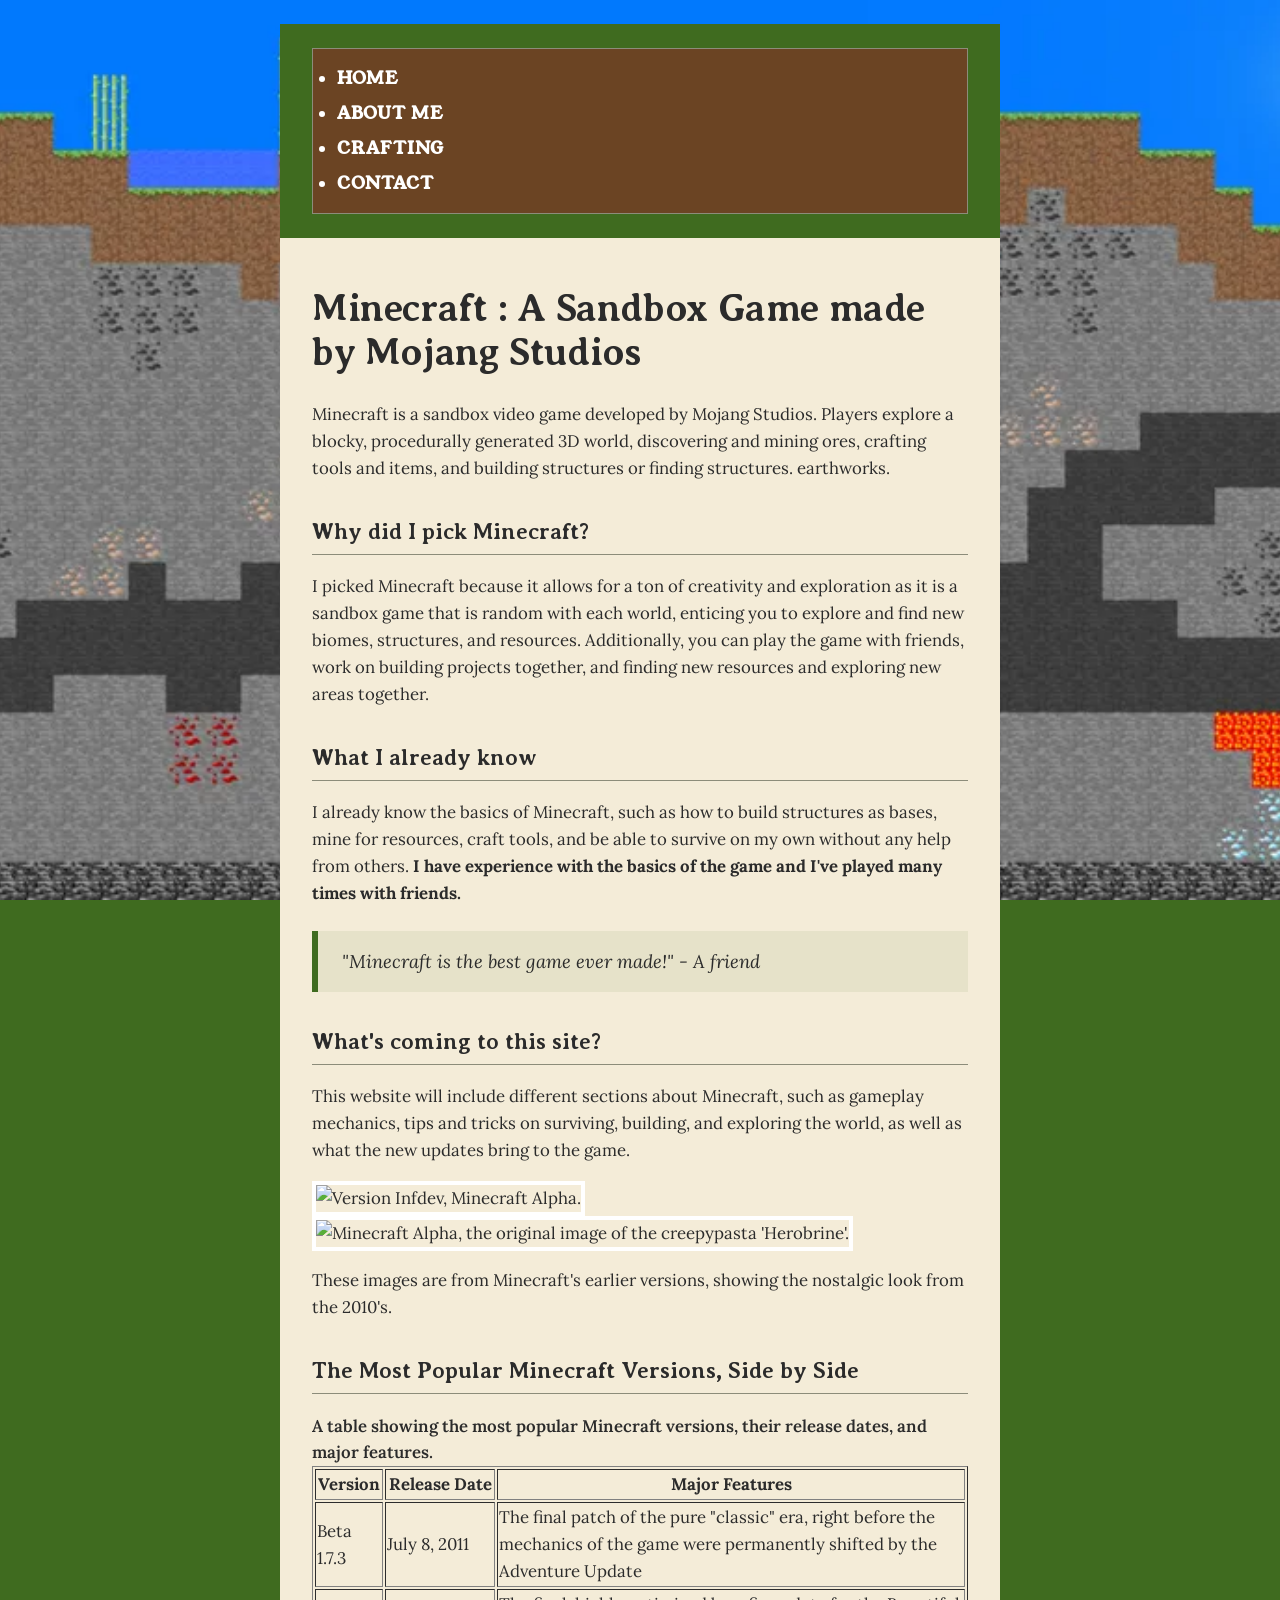
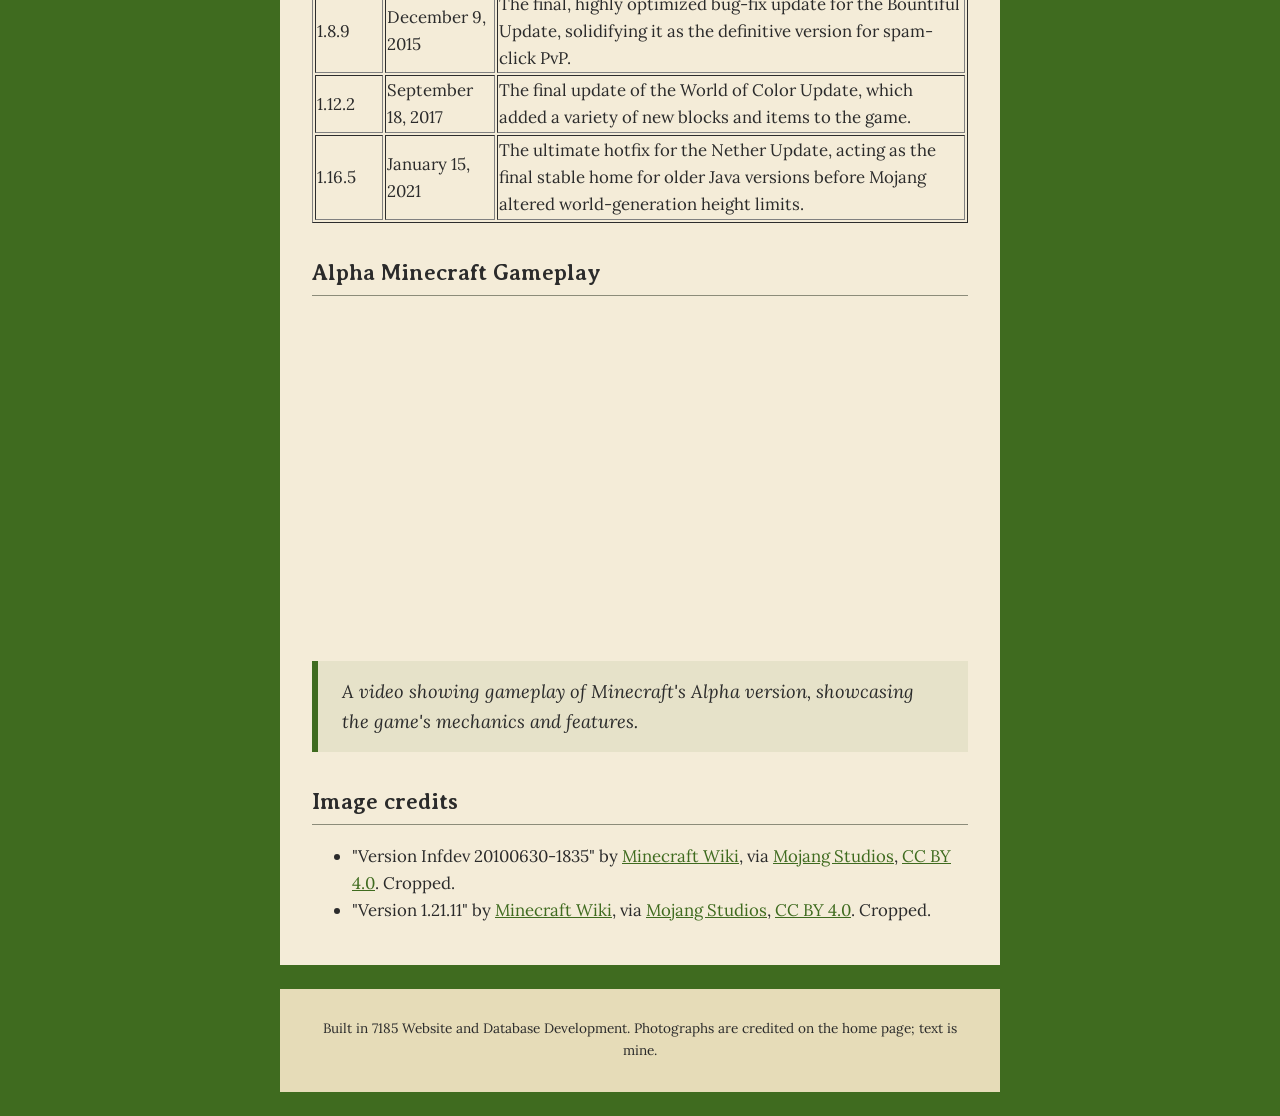
==== commit 1c118507: "fixed ??" ====
--- a/index.html
+++ b/index.html
@@ -8,35 +8,24 @@
     <title>Minecraft</title>
     <link rel="icon" href="https://images.icon-icons.com/2699/PNG/512/minecraft_logo_icon_168974.png"
         type="image/x-icon">
-<<<<<<< HEAD
         <link rel="preconnect" href="https://fonts.googleapis.com">
 <link rel="preconnect" href="https://fonts.gstatic.com" crossorigin>
 <link href="https://fonts.googleapis.com/css2?family=Lora:ital,wght@0,400;0,700;1,400&amp;family=Averia+Serif+Libre:ital,wght@0,300;0,400;0,700;1,300;1,400;1,700&amp;display=swap" rel="stylesheet">
 <link rel="preconnect" href="https://fonts.googleapis.com">
 <link rel="preconnect" href="https://fonts.gstatic.com" crossorigin>
 <link href="https://fonts.googleapis.com/css2?family=Varela+Round&family=Young+Serif&display=swap" rel="stylesheet">
-=======
->>>>>>> bcabb7489d7f99c7f345e95e720db02fc7dfdbfc
     <link rel="stylesheet" href="style.css">
 </head>
 
 <body>
 
     <header>
-<<<<<<< HEAD
-=======
-        <h1>My Minecraft Website</h1>
->>>>>>> bcabb7489d7f99c7f345e95e720db02fc7dfdbfc
         <nav>
             <ul>
                 <li><a href="index.html">Home</a></li>
                 <li><a href="about.html">About Me</a></li>
                 <li><a href="crafting.html">Crafting</a></li>
-<<<<<<< HEAD
                 <li><a href="contact.html">Contact</a></li>
-=======
-                <li><a href="contact.html">Contact me</a></li>
->>>>>>> bcabb7489d7f99c7f345e95e720db02fc7dfdbfc
             </ul>
         </nav>
     </header>
--- a/style.css
+++ b/style.css
@@ -1,3 +1,4 @@
+
 /* ============================================================
    The ONE rule that lives above everything, even the palette.
    width now INCLUDES padding and border. Every element, every
@@ -190,10 +191,173 @@
   margin-top: 2rem;
 }
 
-p{
-  font-size: 18px;
-}
-
-h2{
-  color: var(--background)
-}+/* --- the nav list: the browser's default margin and padding removed,
+       then boxed with its own background so it stands out from the
+       header behind it --- */
+nav ul {
+  margin: 0;
+  padding: .75rem 1.5rem;
+  background-color: var(--accent);
+  border: 1px solid var(--line);
+}
+
+nav li {
+  padding: .25rem 0;
+}
+
+/* --- the cheapest photo frame there is --- */
+img {
+  border: 4px solid #ffffff;
+}
+
+/* COLLAPSING MARGINS — measured, not explained. A paragraph with
+   margin-bottom: 3rem followed by a heading with margin-top: 3rem are
+   3rem apart, not 6rem: when two vertical margins meet, the larger one
+   wins and the smaller disappears into it. */
+
+/* ============================================================
+   The box model, sizing, and outline.
+
+   NOTE: the box-sizing rule is at the TOP of this file, above
+   everything, because it is a reset. Scroll up to see it.
+   ============================================================ */
+
+/* --- Break it, then fix it. With its padding and border, width: 100%
+       made this box wider than main by exactly padding + border.
+       The * rule at the top of the file is what makes it fit again. --- */
+.intro {
+  width: 100%;
+}
+
+/* --- max-width is a ceiling: as big as it can be, never wider than the
+       box it is in. Narrow the window and the photo shrinks with it. --- */
+img {
+  max-width: 100%;
+  height: auto;                          /* keep the proportions */
+}
+
+iframe {
+  max-width: 100%;                       /* the map has width="600" in the HTML */
+}
+
+/* --- the on-page contents box on turkey-run.html --- */
+.contents {
+  max-width: 22rem;
+  background-color: var(--light);
+  padding: .75rem 1.25rem;
+}
+
+/* --- the whole site gets a ceiling too: a reading measure. Then
+       margin: auto splits the leftover space equally, which centres it.
+       (auto only has space to split once there IS a max-width.)
+       A later body rule than the margin: 0 above — the cascade, again. --- */
+body {
+  max-width: 48rem;
+  margin: 0 auto;
+}
+
+/* --- OUTLINE is where Tab is. It draws outside the box and takes no
+       space. Never remove it without replacing it with something visible. --- */
+a:focus,
+button:focus,
+input:focus,
+select:focus,
+textarea:focus {
+  outline: 3px solid var(--accent);
+  outline-offset: 2px;
+}
+
+/* --- the skip link, now that Tab means something. It sits off-screen
+       until a keyboard user tabs to it, then appears at the top of the
+       page. Nothing else on the site is positioned. --- */
+.skip-link {
+  position: absolute;
+  left: -9999px;
+}
+
+.skip-link:focus {
+  left: 1rem;
+  top: 1rem;
+  background-color: var(--dark);
+  color: #ffffff;
+  padding: .5rem 1rem;
+}
+
+/* ============================================================
+   Text and fonts. Two web fonts (linked in every page's head,
+   above this file): Lora for reading, Source Sans 3 for headings.
+   Every size is in rem — a multiple of the user's chosen text size —
+   so the whole site scales when they change it.
+   ============================================================ */
+
+/* --- the reading face: the FIRST font-family on the site. Until today
+       every page was in the browser's default serif, on purpose. The stack
+       is a list of fallbacks, best first, generic family last.
+       A later body rule than the first one, so its font-size wins. --- */
+body {
+  font-family: "Lora", Georgia, "Times New Roman", serif;
+  font-size: 1.05rem;
+  line-height: 1.6;
+}
+
+/* --- the warning was red; now it is bold too --- */
+.warning {
+  font-weight: bold;
+}
+
+/* --- the heading face, and a size scale: 2.4 / 1.4 / 1.05 --- */
+h1,
+h2 {
+  font-family: "Averia Serif Libre", "Segoe UI", Arial, sans-serif;
+}
+
+h1 {
+  font-size: 2.4rem;
+  line-height: 1.15;
+  letter-spacing: -.01em;                /* big text tightens slightly */
+  font-weight: 700;
+}
+
+h2 {
+  font-size: 1.4rem;
+  font-weight: 600;
+}
+
+/* --- the nav reads like a nav: small caps, spaced, no underline.
+       text-transform changes the look without changing the HTML. --- */
+nav a {
+  font-family: "Young Serif", "Segoe UI", Arial, sans-serif;
+  text-transform: uppercase;
+  letter-spacing: .06em;
+  font-weight: 600;
+  text-decoration: none;
+}
+
+/* --- the details --- */
+blockquote {
+  font-style: italic;
+  font-size: 1.15rem;
+}
+
+cite {
+  font-style: normal;                    /* browsers italicise cite by default */
+  font-weight: 600;
+}
+
+caption {
+  font-weight: 600;
+  text-align: left;
+}
+
+code {
+  font-family: Consolas, "Courier New", monospace;
+  font-size: .95em;                      /* em here: a touch smaller than the text around it */
+}
+
+footer {
+  font-size: .85rem;
+  text-align: center;                    /* the one thing on the site that is centred */
+}
+
+/* Paragraphs stay left-aligned. text-align: justify has no hyphenation on
+   the web and produces rivers; center cannot be read past two lines. */
